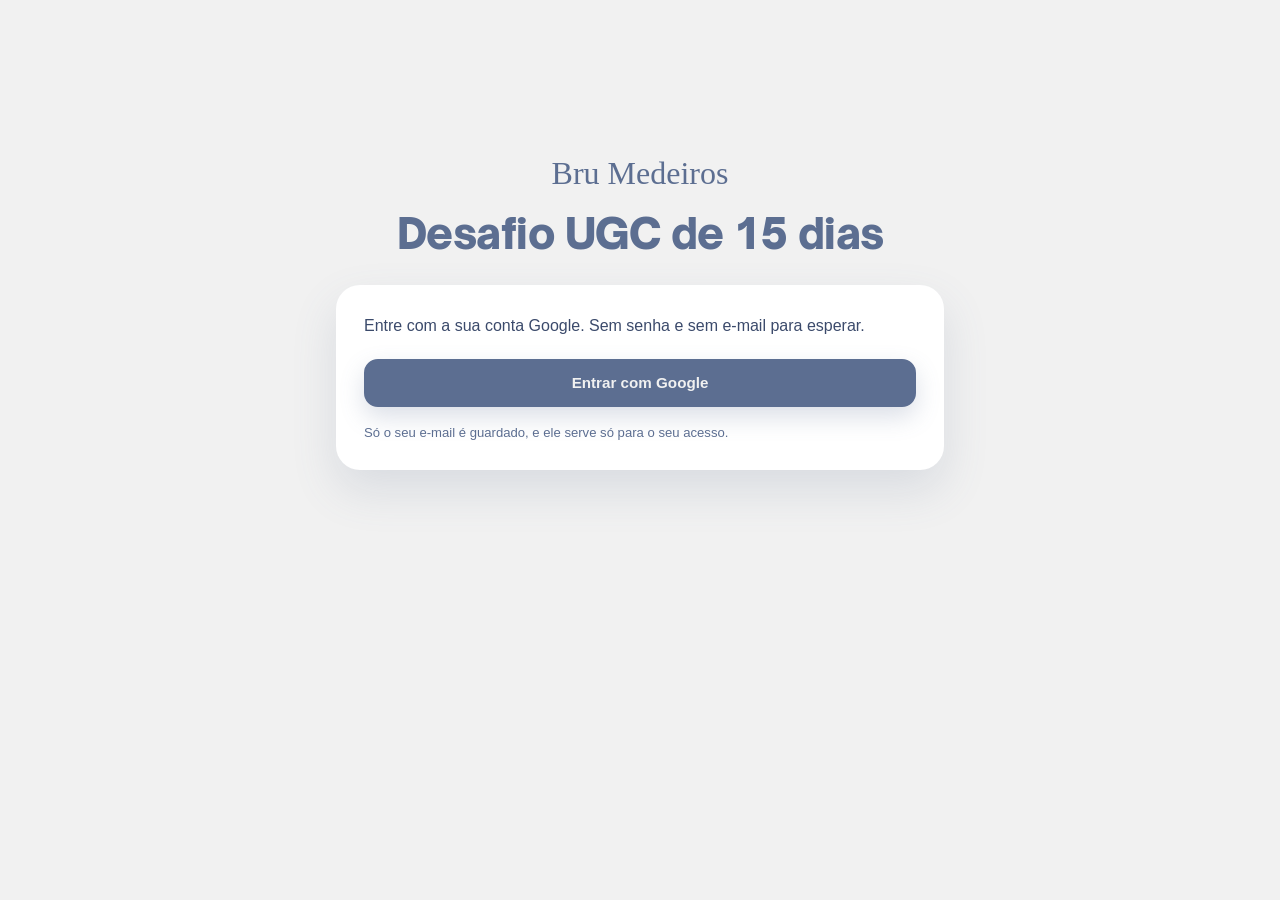
==== index.html @ e80427c5 "Etapa 3: telas de login e apostila (mobile primeiro) com testes de navegador Co-Authored-By: Claude " ====
<!DOCTYPE html>
<html lang="pt-BR">
<head>
<meta charset="UTF-8">
<meta name="viewport" content="width=device-width, initial-scale=1">
<meta http-equiv="Content-Security-Policy" content="default-src 'self'; script-src 'self'; style-src 'self' https://fonts.googleapis.com; font-src 'self' https://fonts.gstatic.com; img-src 'self' data:; connect-src 'self' https://*.supabase.co; base-uri 'self'; form-action 'none'">
<meta name="robots" content="noindex, nofollow">
<meta name="theme-color" content="#f1f1f1">
<title>Desafio UGC de 15 dias</title>
<link rel="icon" type="image/png" href="favicon.png">
<link rel="preconnect" href="https://fonts.googleapis.com">
<link rel="preconnect" href="https://fonts.gstatic.com" crossorigin>
<link href="https://fonts.googleapis.com/css2?family=Montserrat:wght@400;500;600;700&family=Pinyon+Script&display=swap" rel="stylesheet">
<link rel="preload" as="font" type="font/woff2" href="fonts/open-sauce-sans-900.woff2" crossorigin>
<link rel="stylesheet" href="css/app.css">
</head>
<body>
<a class="pular" href="#principal">Pular para o conteúdo</a>
<main id="principal" tabindex="-1">
  <p class="carregando" id="carregando">Carregando…</p>
</main>
<div id="aviso" class="aviso" role="status" aria-live="polite" hidden></div>
<script src="js/supabase.js"></script>
<script src="js/config.js"></script>
<script type="module" src="js/app.js"></script>
</body>
</html>
---- css/app.css ----
/* Identidade do portfólio brunamedeiros.com: mesmas cores, fontes e raios. */
@font-face {
  font-family: 'Open Sauce Sans';
  src: url('../fonts/open-sauce-sans-900.woff2') format('woff2');
  font-weight: 900;
  font-style: normal;
  font-display: swap;
}

:root {
  --blue-light: #9cbbd8;
  --blue-dark: #5c6e91;
  --ink: #3b4a6b;
  --butter: #f5e1b4;
  --offwhite: #f1f1f1;
  --white: #ffffff;
  --linha: rgba(92, 110, 145, 0.16);
  --shadow-soft: 0 20px 45px rgba(92, 110, 145, 0.16);
  --shadow-hard: 0 10px 24px rgba(92, 110, 145, 0.22);
  --erro: #a3392f;

  --font-display: 'Open Sauce Sans', 'Montserrat', sans-serif;
  --font-body: 'Montserrat', sans-serif;
  --font-script: 'Pinyon Script', cursive;
}

* { box-sizing: border-box; margin: 0; padding: 0; }

html { -webkit-text-size-adjust: 100%; }

body {
  font-family: var(--font-body);
  font-size: 1rem;
  line-height: 1.6;
  color: var(--ink);
  background: var(--offwhite);
  min-height: 100vh;
  -webkit-font-smoothing: antialiased;
}

main {
  width: 100%;
  max-width: 640px;
  margin: 0 auto;
  padding: 24px 16px 64px;
  outline: none;
}

h1, h2, h3 {
  font-family: var(--font-display);
  font-weight: 900;
  letter-spacing: -0.5px;
  line-height: 1.1;
  color: var(--blue-dark);
}
h1 { font-size: clamp(1.9rem, 8vw, 2.6rem); }
h2 { font-size: 1.35rem; }

a { color: var(--blue-dark); }
ul { list-style: none; }

.pular {
  position: absolute; left: -999px; top: 8px;
  background: var(--blue-dark); color: var(--offwhite);
  padding: 10px 14px; border-radius: 10px; z-index: 10;
}
.pular:focus { left: 8px; }

:focus-visible { outline: 3px solid var(--blue-dark); outline-offset: 3px; border-radius: 6px; }

.carregando { text-align: center; padding: 80px 0; color: var(--blue-dark); font-weight: 600; }

/* ---------- Card ---------- */
.card {
  background: var(--white);
  border-radius: 24px;
  box-shadow: var(--shadow-soft);
  padding: 24px 20px;
}
.card + .card { margin-top: 16px; }

/* ---------- Botões ---------- */
.btn {
  display: inline-flex; align-items: center; justify-content: center; gap: 8px;
  min-height: 48px;
  font-family: var(--font-body); font-weight: 700; font-size: 0.95rem;
  padding: 12px 24px; border-radius: 14px; border: 2px solid var(--blue-dark);
  background: transparent; color: var(--blue-dark);
  cursor: pointer; text-decoration: none; text-align: center;
  transition: transform 0.25s ease, box-shadow 0.25s ease, background 0.25s ease, color 0.25s ease;
}
.btn:hover { background: var(--blue-dark); color: var(--offwhite); transform: translateY(-2px); }
.btn-primario { background: var(--blue-dark); color: var(--offwhite); box-shadow: var(--shadow-hard); }
.btn-primario:hover { box-shadow: 0 16px 30px rgba(92, 110, 145, 0.3); }
.btn[disabled], .btn[aria-disabled='true'] {
  opacity: 0.5; cursor: not-allowed; transform: none; background: transparent; color: var(--blue-dark); box-shadow: none;
}
.btn-bloco { width: 100%; }
.btn-texto {
  background: none; border: none; min-height: 44px; padding: 8px 4px;
  font: inherit; font-weight: 600; font-size: 0.9rem; color: var(--blue-dark); cursor: pointer; text-decoration: underline;
}

/* ---------- Login ---------- */
.login { padding-top: 12vh; text-align: center; }
.marca { font-family: var(--font-script); font-size: 2rem; color: var(--blue-dark); margin-bottom: 12px; }
.login h1 { margin-bottom: 16px; }
.login .card { text-align: left; margin-top: 28px; }
.login .card p { margin-bottom: 20px; }
.privacidade { font-size: 0.82rem; line-height: 1.5; color: var(--blue-dark); margin: 16px 0 0 !important; }

/* ---------- Topo / progresso ---------- */
.topo { display: flex; align-items: center; justify-content: space-between; gap: 12px; margin-bottom: 20px; }
.topo .marca { font-size: 1.6rem; margin: 0; }

.resumo { display: flex; align-items: center; gap: 20px; }
.anel { flex: none; width: 96px; height: 96px; }
.anel circle { fill: none; stroke-width: 9; }
.anel .trilho { stroke: var(--offwhite); }
.anel .barra { stroke: var(--blue-dark); stroke-linecap: round; transition: stroke-dashoffset 0.6s ease; transform: rotate(-90deg); transform-origin: 50% 50%; }
.anel text { font-family: var(--font-display); font-weight: 900; font-size: 22px; fill: var(--blue-dark); text-anchor: middle; dominant-baseline: central; }
.resumo h1 { font-size: 1.5rem; margin-bottom: 4px; }
.resumo p { font-size: 0.9rem; }

/* ---------- Lista de dias ---------- */
.lista-dias { margin-top: 16px; padding: 8px 8px; }
.dia-item {
  display: flex; align-items: center; gap: 14px; width: 100%;
  min-height: 60px; padding: 10px 12px;
  background: none; border: none; border-radius: 14px; text-align: left;
  font: inherit; color: inherit; cursor: pointer; text-decoration: none;
}
.dia-item:hover:not([aria-disabled='true']) { background: var(--offwhite); }
.dia-item + .dia-item { border-top: 1px solid var(--linha); border-radius: 0 0 14px 14px; }
.dia-item[aria-disabled='true'] { cursor: default; color: var(--blue-dark); }
.dia-icone { flex: none; width: 28px; display: flex; justify-content: center; color: var(--blue-dark); font-family: var(--font-display); font-weight: 900; }
.dia-icone svg { width: 22px; height: 22px; }
.dia-texto { flex: 1; min-width: 0; }
.dia-num { display: block; font-size: 0.72rem; font-weight: 700; letter-spacing: 0.06em; text-transform: uppercase; color: var(--blue-dark); }
.dia-titulo { display: block; font-weight: 600; line-height: 1.3; }
.dia-lado { flex: none; font-size: 0.78rem; font-weight: 600; color: var(--blue-dark); text-align: right; }
.dia-item.concluido .dia-titulo { color: var(--blue-dark); }

/* ---------- Página do dia ---------- */
.voltar { margin-bottom: 8px; }
.cabeca-dia { margin: 4px 0 20px; }
.cabeca-dia .dia-num { margin-bottom: 6px; }

.secao h2 { margin-bottom: 12px; }
.secao .rotulo { display: block; font-size: 0.72rem; font-weight: 700; letter-spacing: 0.06em; text-transform: uppercase; color: var(--blue-dark); margin-bottom: 6px; }
.secao p + p { margin-top: 12px; }
.secao .btn { margin-top: 16px; }

.links-estudo li { padding: 12px 0; border-top: 1px solid var(--linha); }
.links-estudo li:first-child { border-top: none; padding-top: 0; }
.links-estudo a, .links-estudo .sem-link { font-weight: 600; }
.links-estudo .sem-link { color: var(--blue-dark); }
.tempo { font-size: 0.88rem; color: var(--blue-dark); margin-bottom: 14px; font-weight: 600; }

.pontos { margin-top: 16px; padding-top: 16px; border-top: 1px solid var(--linha); font-size: 0.92rem; }
.pontos strong { color: var(--blue-dark); }
.prazo { margin-top: 10px; font-weight: 600; color: var(--blue-dark); }

.checklist li { border-top: 1px solid var(--linha); }
.checklist li:first-child { border-top: none; }
.check { display: flex; align-items: flex-start; gap: 14px; min-height: 52px; padding: 12px 0; cursor: pointer; }
.check input { flex: none; width: 24px; height: 24px; margin-top: 1px; accent-color: var(--blue-dark); cursor: pointer; }
.check span { flex: 1; }
.opcional { font-size: 0.78rem; font-weight: 600; color: var(--blue-dark); background: var(--offwhite); padding: 2px 8px; border-radius: 8px; margin-left: 6px; white-space: nowrap; }
.nota { font-size: 0.82rem; color: var(--blue-dark); margin-top: 12px; }

.navegacao { display: grid; grid-template-columns: 1fr 1fr; gap: 12px; margin-top: 24px; }
.navegacao .btn { width: 100%; padding-left: 12px; padding-right: 12px; }
.navegacao .prox { grid-column: 2; }
.navegacao .ant { grid-column: 1; }

.fechado { text-align: center; padding: 32px 20px; }
.fechado h1 { font-size: 1.6rem; margin-bottom: 12px; }
.fechado .btn { margin-top: 20px; }

.aviso {
  position: fixed; left: 16px; right: 16px; bottom: 16px; max-width: 480px; margin: 0 auto;
  background: var(--ink); color: var(--offwhite); padding: 14px 16px; border-radius: 14px;
  font-weight: 600; font-size: 0.92rem; box-shadow: var(--shadow-hard); z-index: 20;
}
.aviso.erro { background: var(--erro); }

@media (min-width: 640px) {
  main { padding-top: 40px; }
  .card { padding: 28px 28px; }
  .anel { width: 112px; height: 112px; }
}
@media (prefers-reduced-motion: reduce) {
  * { transition: none !important; }
}
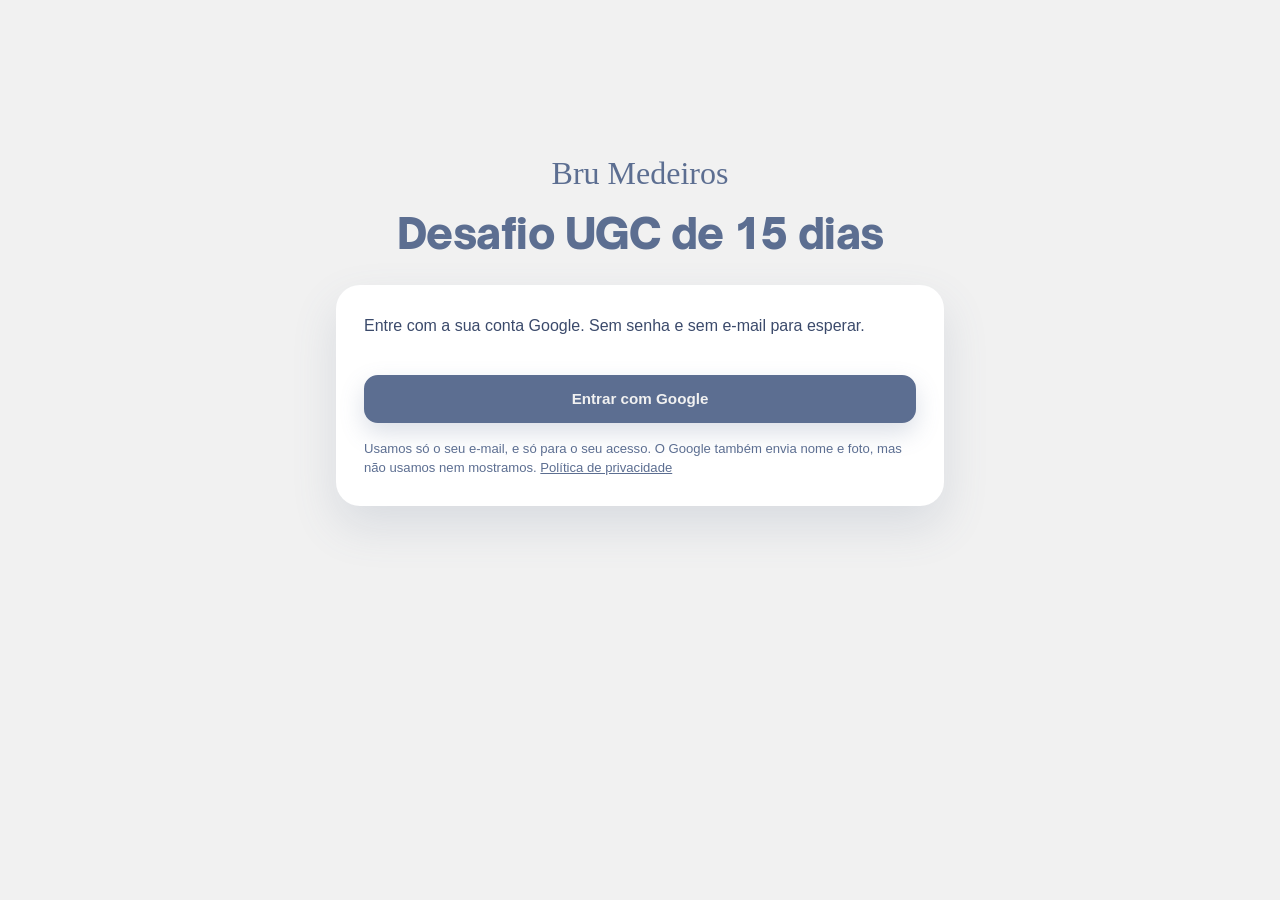
==== commit 84c82f8e: "Vídeo do dia (YouTube não listado) e ranking publicado pela Bruna Co-Authored-By: Claude Sonnet 5.5 " ====
--- a/index.html
+++ b/index.html
@@ -3,7 +3,7 @@
 <head>
 <meta charset="UTF-8">
 <meta name="viewport" content="width=device-width, initial-scale=1">
-<meta http-equiv="Content-Security-Policy" content="default-src 'self'; script-src 'self'; style-src 'self' https://fonts.googleapis.com; font-src 'self' https://fonts.gstatic.com; img-src 'self' data:; connect-src 'self' https://*.supabase.co; base-uri 'self'; form-action 'none'">
+<meta http-equiv="Content-Security-Policy" content="default-src 'self'; script-src 'self'; style-src 'self' https://fonts.googleapis.com; font-src 'self' https://fonts.gstatic.com; img-src 'self' data:; connect-src 'self' https://*.supabase.co; frame-src https://www.youtube-nocookie.com; base-uri 'self'; form-action 'none'">
 <meta name="robots" content="noindex, nofollow">
 <meta name="theme-color" content="#f1f1f1">
 <title>Desafio UGC de 15 dias</title>
--- a/css/app.css
+++ b/css/app.css
@@ -157,9 +157,6 @@
 .links-estudo .sem-link { color: var(--blue-dark); }
 .tempo { font-size: 0.88rem; color: var(--blue-dark); margin-bottom: 14px; font-weight: 600; }
 
-.pontos { margin-top: 16px; padding-top: 16px; border-top: 1px solid var(--linha); font-size: 0.92rem; }
-.pontos strong { color: var(--blue-dark); }
-.prazo { margin-top: 10px; font-weight: 600; color: var(--blue-dark); }
 
 .checklist li { border-top: 1px solid var(--linha); }
 .checklist li:first-child { border-top: none; }
@@ -193,3 +190,82 @@
 @media (prefers-reduced-motion: reduce) {
   * { transition: none !important; }
 }
+
+/* ---------- Página de privacidade ---------- */
+.texto-legal h1 { font-size: 1.7rem; margin-bottom: 8px; }
+.texto-legal h2 { font-size: 1.1rem; margin: 24px 0 8px; }
+.texto-legal p + p, .texto-legal ul + p, .texto-legal p + ul { margin-top: 10px; }
+.texto-legal ul { padding-left: 20px; list-style: disc; }
+.texto-legal li + li { margin-top: 6px; }
+.texto-legal .atualizado { font-size: 0.85rem; color: var(--blue-dark); }
+
+.erro-login { background: var(--offwhite); border-left: 4px solid var(--erro); border-radius: 10px; padding: 12px 14px; font-size: 0.9rem; color: var(--erro); font-weight: 600; word-break: break-word; }
+
+/* ---------- Documento do dia ---------- */
+.documento { margin-bottom: 8px; }
+.documento h3 { font-size: 1.15rem; margin: 22px 0 8px; }
+.documento h4 { font-size: 1rem; margin: 18px 0 6px; }
+.documento > :first-child { margin-top: 0; }
+.documento p { margin-top: 10px; }
+.documento ul, .documento ol { margin: 10px 0 0; padding-left: 22px; }
+.documento ul { list-style: disc; }
+.documento li + li { margin-top: 6px; }
+.documento blockquote { margin: 14px 0; padding: 4px 0 4px 14px; border-left: 4px solid var(--blue-light); font-weight: 600; color: var(--blue-dark); }
+.documento hr { border: none; border-top: 1px solid var(--linha); margin: 18px 0; }
+.documento a { word-break: break-word; }
+.documento.previa { margin-top: 10px; padding: 14px; border: 1px dashed var(--blue-light); border-radius: 14px; min-height: 48px; }
+
+/* ---------- Admin ---------- */
+.titulo-admin { margin: 4px 0 16px; }
+.campo { display: block; margin-top: 14px; }
+.campo > span { display: block; font-size: 0.78rem; font-weight: 700; letter-spacing: 0.04em; text-transform: uppercase; color: var(--blue-dark); margin-bottom: 6px; }
+.campo small { display: block; margin-top: 6px; font-size: 0.8rem; color: var(--blue-dark); }
+input[type='text'], input[type='url'], input[type='number'], input[type='date'], textarea {
+  width: 100%; font: inherit; color: var(--ink); background: var(--white);
+  border: 2px solid var(--linha); border-radius: 12px; padding: 12px 14px; min-height: 48px;
+}
+textarea { resize: vertical; line-height: 1.5; }
+input:focus, textarea:focus { outline: none; border-color: var(--blue-dark); }
+.linhas { display: grid; gap: 10px; margin-top: 8px; }
+.linha { display: grid; gap: 8px; padding: 12px; background: var(--offwhite); border-radius: 14px; }
+.linha-check { grid-template-columns: 1fr; }
+.mini { font-size: 0.85rem; font-weight: 600; display: flex; align-items: center; gap: 8px; min-height: 36px; }
+.mini input { width: 20px; height: 20px; accent-color: var(--blue-dark); }
+.ajuda { margin-top: 12px; font-size: 0.88rem; }
+.ajuda summary { cursor: pointer; font-weight: 700; color: var(--blue-dark); min-height: 32px; }
+.secao .btn-texto { margin-top: 8px; }
+#principal .btn-primario[type='button'] { margin-top: 16px; }
+.documento + .links-estudo { margin-top: 18px; padding-top: 16px; border-top: 1px solid var(--linha); }
+.documento + .links-estudo li:first-child { border-top: none; padding-top: 0; }
+
+.acoes { display: grid; gap: 12px; margin-top: 20px; }
+.acoes .btn { width: 100%; margin-top: 0 !important; }
+.previa-dia { margin-top: 24px; padding: 16px 12px 20px; border: 2px dashed var(--blue-light); border-radius: 28px; }
+.previa-dia[hidden] { display: none; }
+.aviso-previa { margin: 0 0 12px; font-weight: 600; }
+
+/* ---------- Vídeo do dia ---------- */
+.video { margin-bottom: 16px; }
+.prefere { font-size: 0.88rem; font-weight: 600; color: var(--blue-dark); margin-bottom: 8px; }
+.video-moldura { position: relative; width: 100%; aspect-ratio: 16 / 9; border-radius: 14px; overflow: hidden; background: var(--offwhite); }
+.video-moldura iframe { position: absolute; inset: 0; width: 100%; height: 100%; border: 0; }
+
+/* ---------- Ranking ---------- */
+.ranking-link { display: flex; align-items: center; justify-content: space-between; gap: 12px; text-decoration: none; color: inherit; min-height: 60px; margin-top: 16px; }
+.ranking-link + .lista-dias, .ranking-link + .card { margin-top: 16px; }
+.rank-lista { list-style: none; }
+.rank-item { display: flex; align-items: center; gap: 14px; min-height: 52px; padding: 10px 0; border-top: 1px solid var(--linha); }
+.rank-item:first-child { border-top: none; }
+.rank-pos { flex: none; min-width: 2.2em; font-family: var(--font-display); font-weight: 900; color: var(--blue-dark); }
+.rank-nome { flex: 1; min-width: 0; font-weight: 600; word-break: break-word; }
+.rank-pontos { flex: none; font-weight: 700; color: var(--blue-dark); }
+.rank-quando { margin: 0 0 8px; }
+/* celular: apelido na largura toda; pontos e "Remover" embaixo */
+.linha-rank { grid-template-columns: 3em 1fr auto; grid-template-areas: "pos nome nome" "pos pts rem"; align-items: center; column-gap: 10px; }
+.linha-rank > :nth-child(1) { grid-area: pos; }
+.linha-rank > :nth-child(2) { grid-area: nome; }
+.linha-rank > :nth-child(3) { grid-area: pts; }
+.linha-rank > :nth-child(4) { grid-area: rem; justify-self: end; }
+@media (min-width: 560px) {
+  .linha-rank { grid-template-columns: 3em 1fr 7em auto; grid-template-areas: "pos nome pts rem"; }
+}
